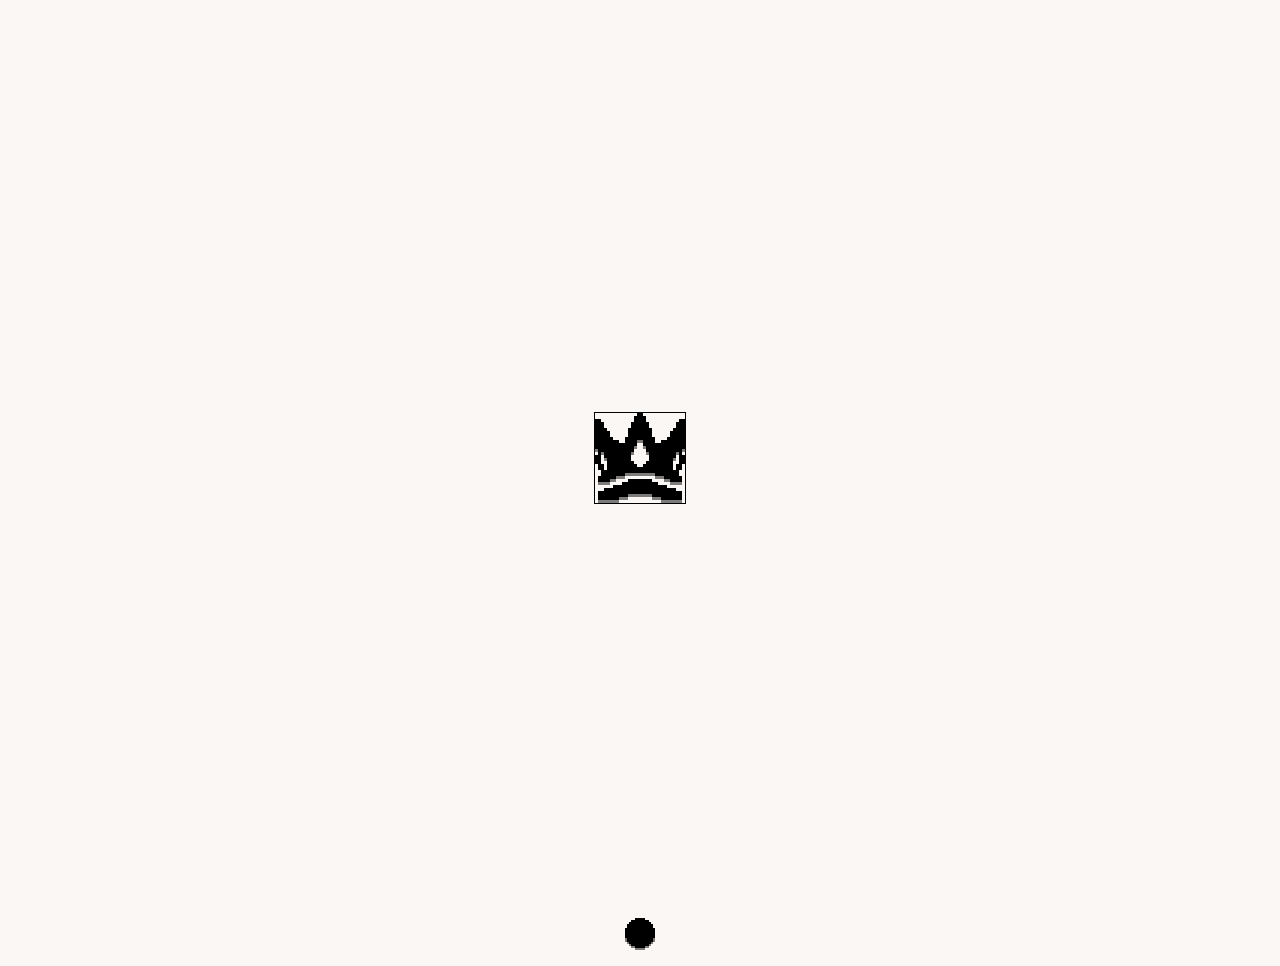
==== index.html @ 69c5996d "Asset flood and improved script structure" ====
<!DOCTYPE html>

<html lang="en-us">
    <head>
        <title>Markus Smith's Portfolio</title>
        <meta charset="UTF-8">
        <meta name="viewport" content="width=device-width, initial-scale=1.0">
        <style>
            @import url('/styles/main.css');

            html {
                background-color: #fbf7f5;
            }

            .container {
                display: flex;
                justify-content: center;
                align-items: center;
                height: 100vh;
            }

            .nav-container {
                display: flex;
                position: relative;
                justify-content: center;
                align-items: center;
                border: 1px solid black;
            }

            .nav-button {
                background: url(/assets/CrownDark.png);
                background-size:contain; 
                width: 90px; 
                height: 90px; 
                border: 0px none white;
            }

            .dark-mode-container {
                padding: 10px;
                margin: auto;
                width: 30px;
                height: 30px;
                border: 0px solid black;
            }

            .dark-mode-button {
                background: url(/assets/DotDark.png);
                background-size:contain; 
                width: 30px;
                height: 32px;
                border: 0px none white;
            }

        </style>
    </head>
    <body>
        <div class="container">
            <div class="nav-container">
                <button class="nav-button"></button>
                <script src="/scripts/button-listener.js" defer></script>
            </div>
        </div>

        <div class="dark-mode-container">
            <button class="dark-mode-button"></button>
        </div>
    </body>
</html>
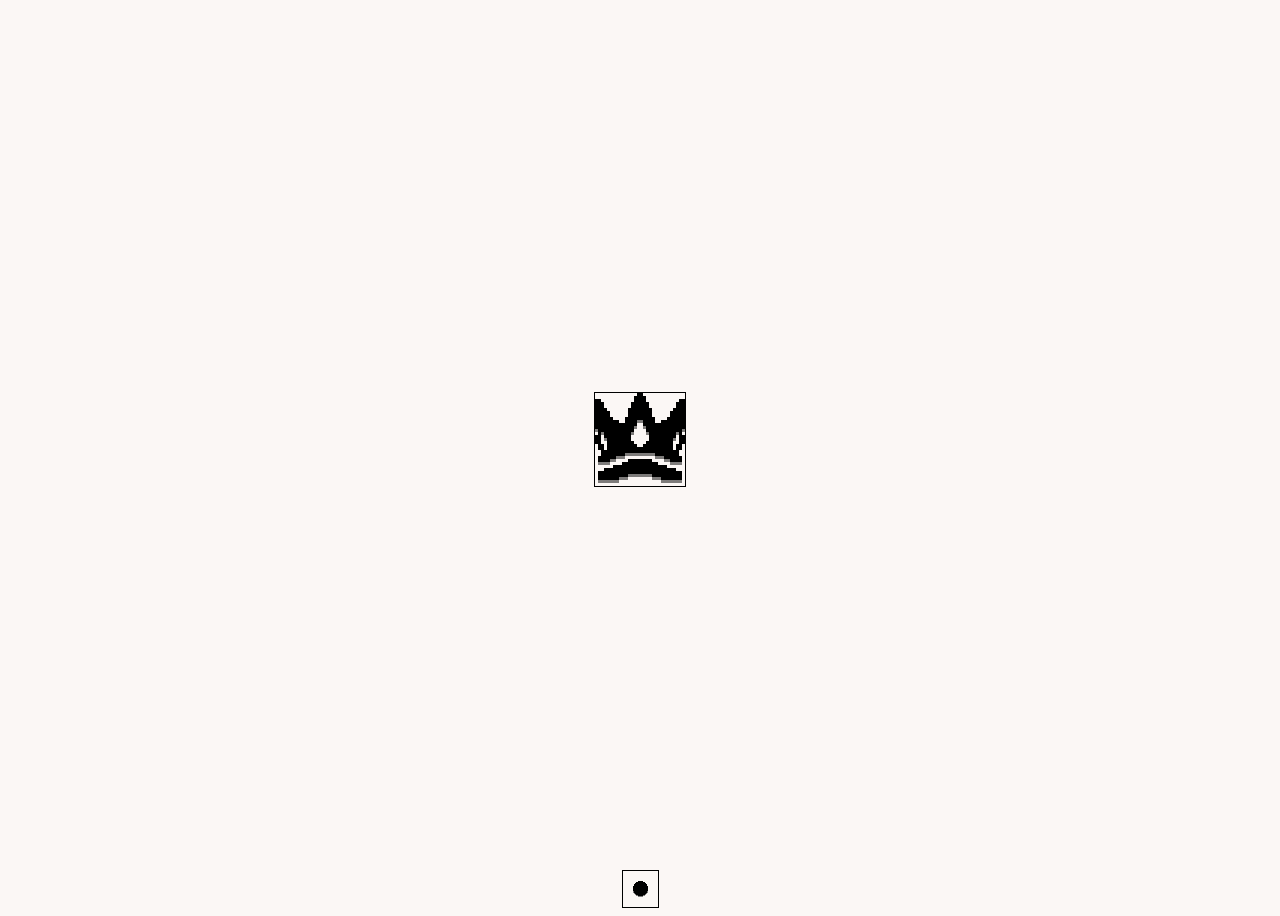
==== commit e5268b10: "Page size fix commit" ====
--- a/index.html
+++ b/index.html
@@ -14,16 +14,14 @@
 
             .container {
                 display: flex;
-                justify-content: center;
+                flex-direction:column;
                 align-items: center;
                 height: 100vh;
             }
 
             .nav-container {
-                display: flex;
                 position: relative;
-                justify-content: center;
-                align-items: center;
+                margin: auto;
                 border: 1px solid black;
             }
 
@@ -37,17 +35,16 @@
 
             .dark-mode-container {
                 padding: 10px;
-                margin: auto;
-                width: 30px;
-                height: 30px;
-                border: 0px solid black;
+                width: 15px;
+                height: 16px;
+                border: 1px solid black;
             }
 
             .dark-mode-button {
                 background: url(/assets/DotDark.png);
                 background-size:contain; 
-                width: 30px;
-                height: 32px;
+                width: 15px;
+                height: 16px;
                 border: 0px none white;
             }
 
@@ -59,10 +56,11 @@
                 <button class="nav-button"></button>
                 <script src="/scripts/button-listener.js" defer></script>
             </div>
-        </div>
-
-        <div class="dark-mode-container">
-            <button class="dark-mode-button"></button>
+ 
+            <div class="dark-mode-container">
+                <button class="dark-mode-button"></button>
+                <script src="/scripts/dark-mode-listener.js" defer></script>
+            </div>
         </div>
     </body>
 </html>
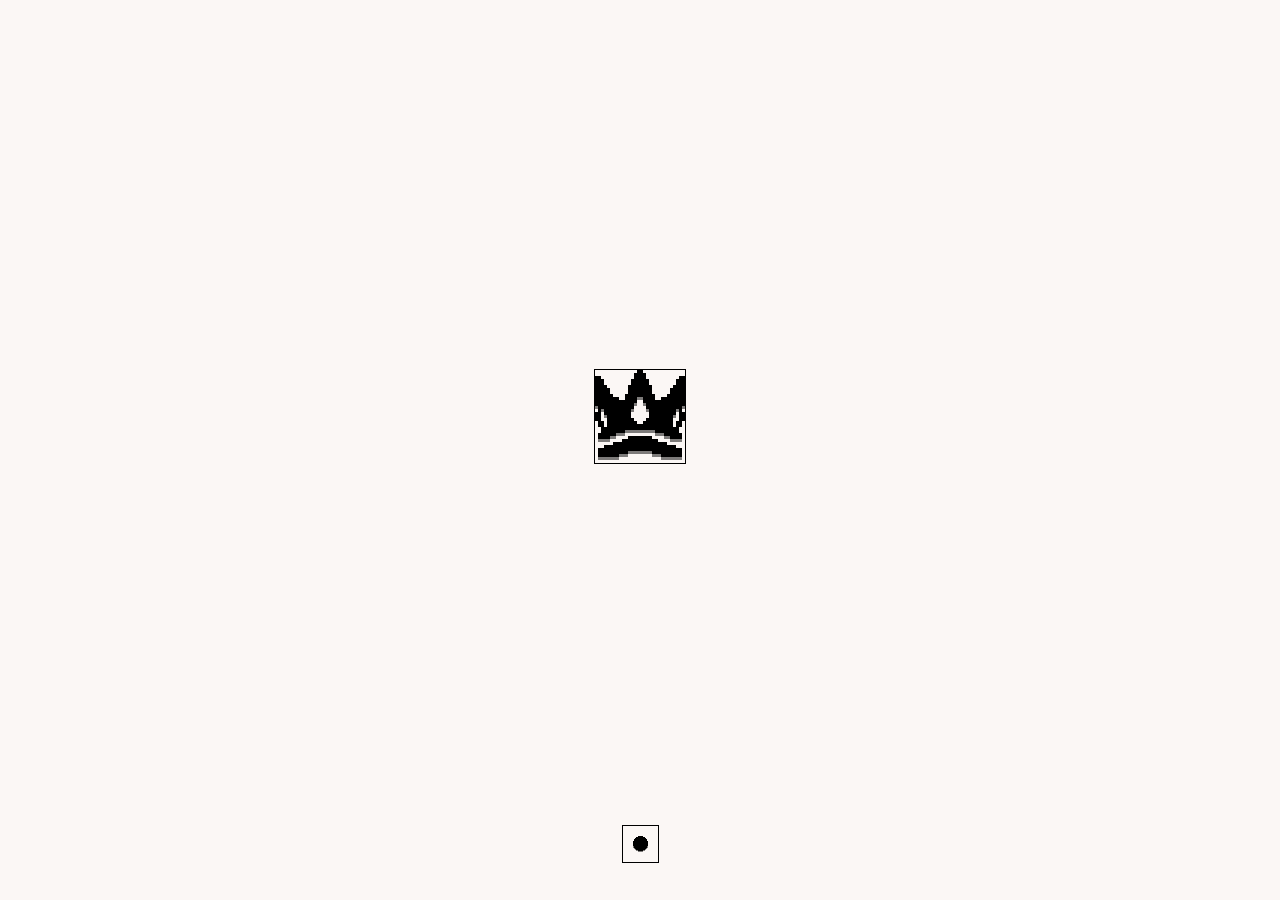
==== commit ce7d20b0: "Page size fix part two commit" ====
--- a/index.html
+++ b/index.html
@@ -16,18 +16,17 @@
                 display: flex;
                 flex-direction:column;
                 align-items: center;
-                height: 100vh;
+                height: 95vh;
             }
 
             .nav-container {
-                position: relative;
                 margin: auto;
                 border: 1px solid black;
             }
 
             .nav-button {
                 background: url(/assets/CrownDark.png);
-                background-size:contain; 
+                background-size: contain; 
                 width: 90px; 
                 height: 90px; 
                 border: 0px none white;
@@ -42,7 +41,7 @@
 
             .dark-mode-button {
                 background: url(/assets/DotDark.png);
-                background-size:contain; 
+                background-size: contain; 
                 width: 15px;
                 height: 16px;
                 border: 0px none white;
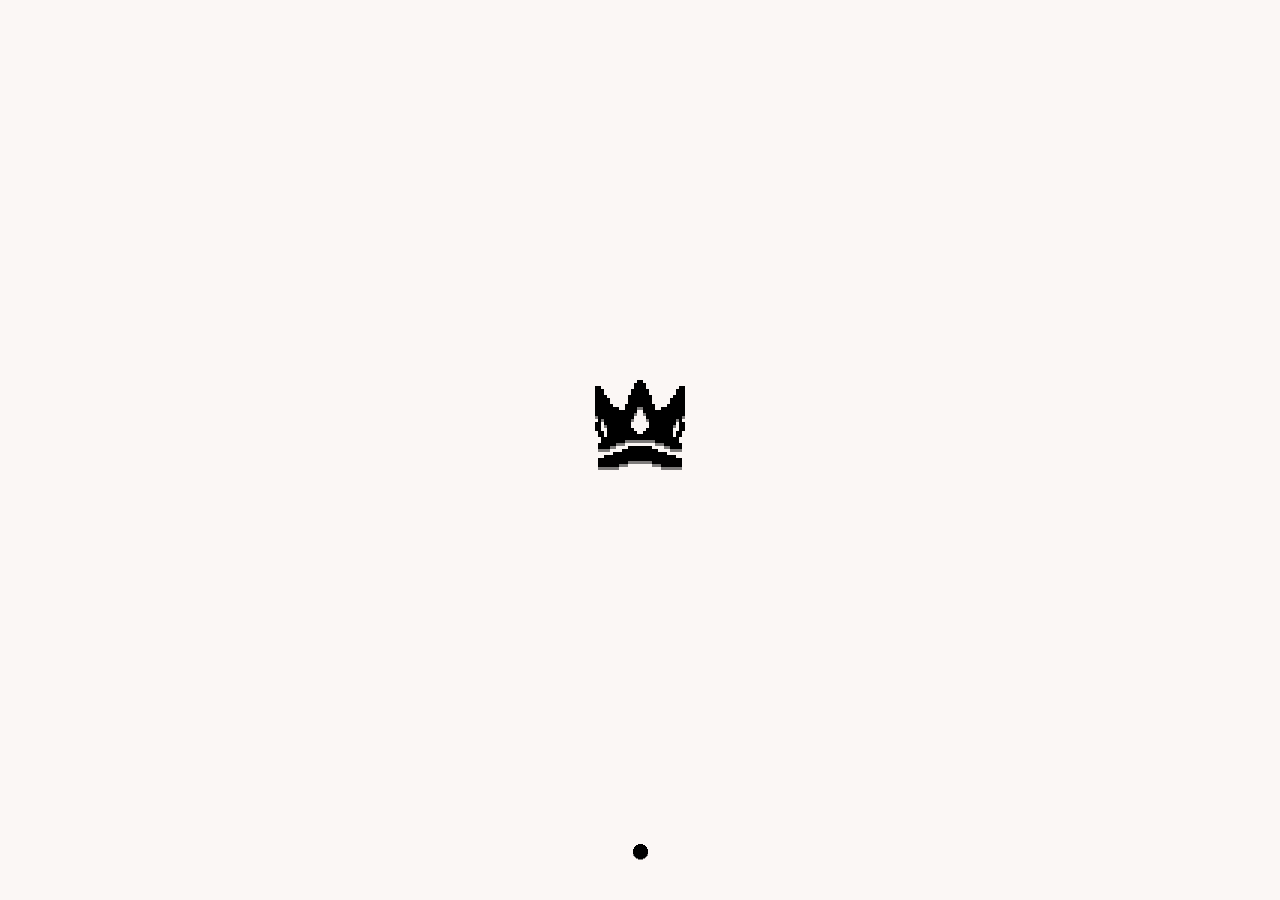
==== commit eb02ee2a: "Page size fix part three commit" ====
--- a/index.html
+++ b/index.html
@@ -21,7 +21,7 @@
 
             .nav-container {
                 margin: auto;
-                border: 1px solid black;
+                border: 0px solid black;
             }
 
             .nav-button {
@@ -33,10 +33,7 @@
             }
 
             .dark-mode-container {
-                padding: 10px;
-                width: 15px;
-                height: 16px;
-                border: 1px solid black;
+                border: 0px solid black;
             }
 
             .dark-mode-button {
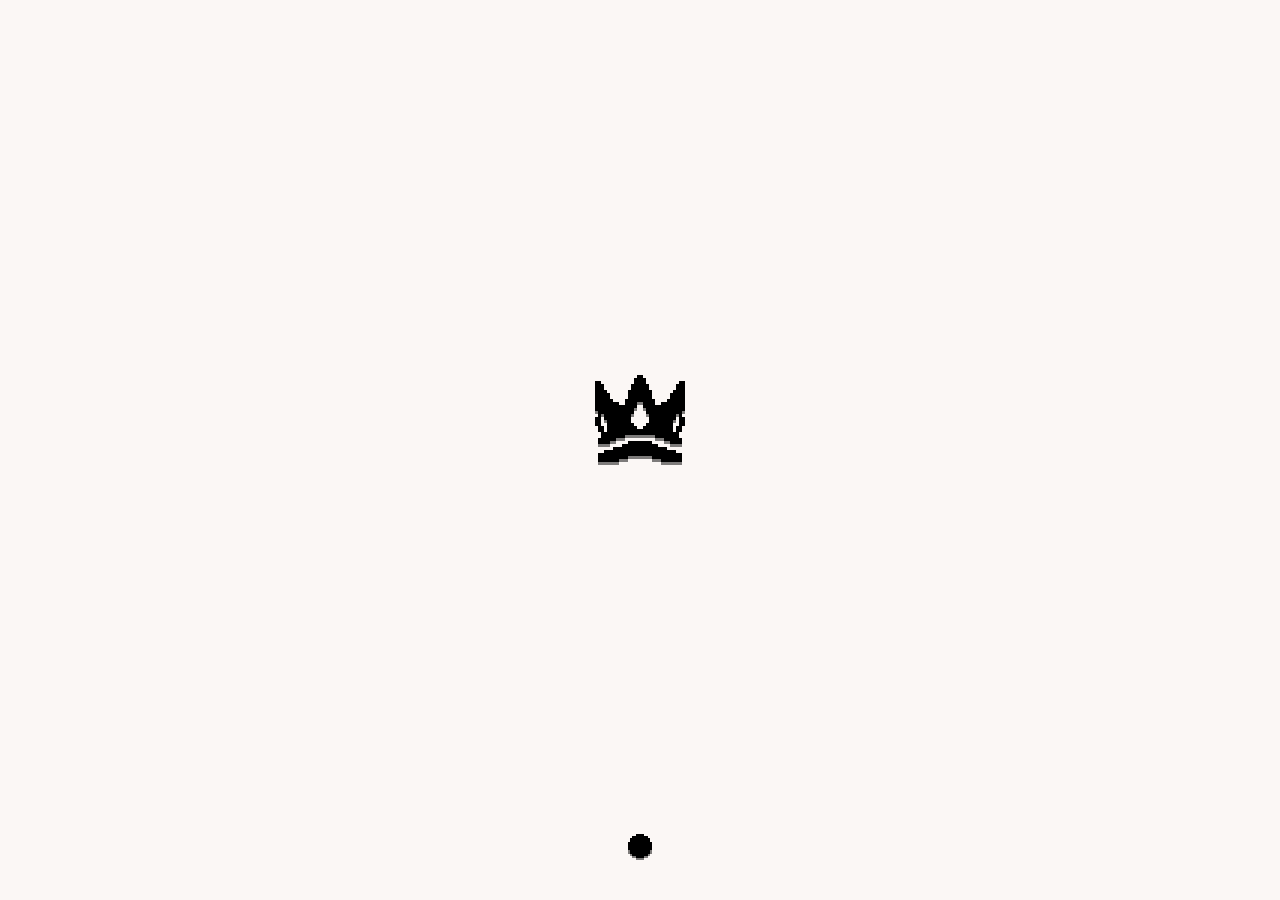
==== commit 4a3b871d: "Dark mode button resize commit" ====
--- a/index.html
+++ b/index.html
@@ -39,8 +39,8 @@
             .dark-mode-button {
                 background: url(/assets/DotDark.png);
                 background-size: contain; 
-                width: 15px;
-                height: 16px;
+                width: 24px;
+                height: 26px;
                 border: 0px none white;
             }
 
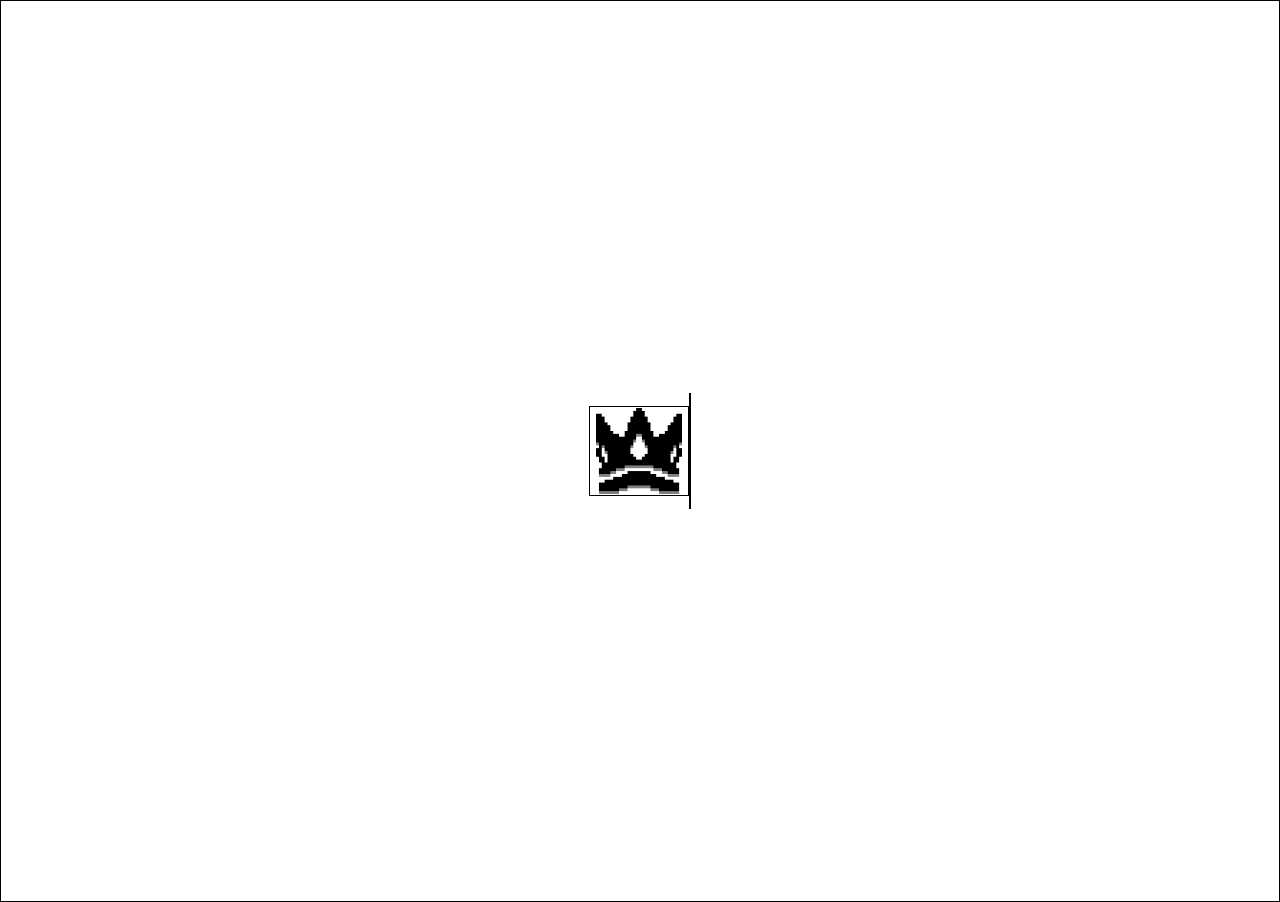
==== commit ef86914a: "Structure refactor commit" ====
--- a/index.html
+++ b/index.html
@@ -5,58 +5,21 @@
         <title>Markus Smith's Portfolio</title>
         <meta charset="UTF-8">
         <meta name="viewport" content="width=device-width, initial-scale=1.0">
-        <style>
-            @import url('/styles/main.css');
-
-            html {
-                background-color: #fbf7f5;
-            }
-
-            .container {
-                display: flex;
-                flex-direction:column;
-                align-items: center;
-                height: 95vh;
-            }
-
-            .nav-container {
-                margin: auto;
-                border: 0px solid black;
-            }
-
-            .nav-button {
-                background: url(/assets/CrownDark.png);
-                background-size: contain; 
-                width: 90px; 
-                height: 90px; 
-                border: 0px none white;
-            }
-
-            .dark-mode-container {
-                border: 0px solid black;
-            }
-
-            .dark-mode-button {
-                background: url(/assets/DotDark.png);
-                background-size: contain; 
-                width: 24px;
-                height: 26px;
-                border: 0px none white;
-            }
-
-        </style>
+        <link rel="stylesheet" href="/styles.css">
     </head>
     <body>
         <div class="container">
-            <div class="nav-container">
-                <button class="nav-button"></button>
-                <script src="/scripts/button-listener.js" defer></script>
-            </div>
- 
-            <div class="dark-mode-container">
-                <button class="dark-mode-button"></button>
-                <script src="/scripts/dark-mode-listener.js" defer></script>
-            </div>
+            <button id="menuButton" class="menu-button">
+                <img src="/assets/CrownDark.png">
+            </button>
+            <nav id="navMenu" class="nav-menu">
+                <ul>
+                    <li>Home</li>
+                    <li>Projects</li>
+                    <li>Contact</li>
+                </ul>
+            </nav>
         </div>
+        <script src="/scripts/script.js"></script>
     </body>
-</html>+</html>
--- a/styles.css
+++ b/styles.css
@@ -0,0 +1,63 @@
+body {
+    margin: 0;
+    font-family: Arial, sans-serif;
+}
+
+.container {
+    display: flex;
+    align-items: center;
+    justify-content: center;
+    height: 100vh;
+
+    border: 1px solid black;
+}
+
+.menu-button {
+    width: 90x;
+    height: 90px;
+    background-color: transparent;
+    transition: all 0.5s ease;
+    border: 1px solid black;
+}
+
+.menu-button img {
+    width: 100%;
+    height: 100%;
+}
+
+.nav-menu {
+    display: flex;
+    align-items: center;
+    width: 0;
+    overflow: hidden;
+    transition: all 0.5s ease;
+    position: relative;
+
+    border: 1px solid black;
+}
+
+.nav-menu ul {
+    list-style: none;
+    padding: 0;
+    margin: 0;
+}
+
+.nav-menu ul li {
+    padding: 10px;
+    white-space: nowrap;
+    transition: all 0.5s ease;
+    border-left: 3px solid black;
+}
+
+.nav-menu ul li:hover {
+    cursor: default;
+    background-color: rgba(50, 50, 50, 0.1)
+}
+
+.container.active .menu-button {
+    transform: translateX(-25%);
+}
+
+.container.active .nav-menu {
+    width: 90px;
+}
